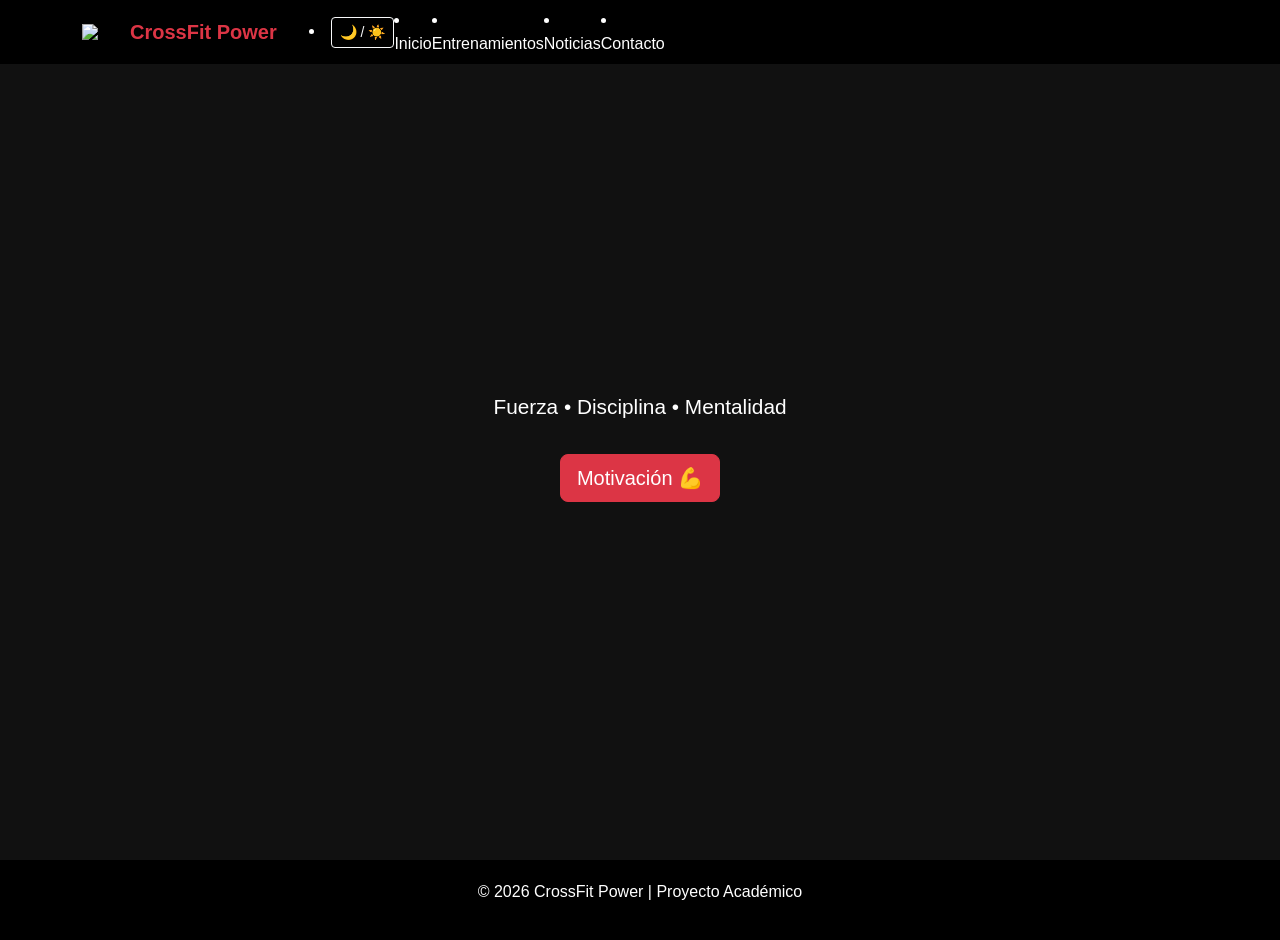
==== index.html @ 9956ff05 "Version1" ====
<!DOCTYPE html>
<html lang="es">
<head>
    <meta charset="UTF-8">
    <title>CrossFit Power</title>

    <!-- Bootstrap -->
    <link href="https://cdn.jsdelivr.net/npm/bootstrap@5.3.2/dist/css/bootstrap.min.css" rel="stylesheet">

    <!-- jQuery -->
    <script src="https://code.jquery.com/jquery-3.7.1.min.js"></script>

    <!-- Estilos -->
    <link rel="stylesheet" href="css/estilos.css">

    <!-- JS -->
    <script src="js/main.js"></script>

    <!-- AOS Animaciones -->
    <link href="https://unpkg.com/aos@2.3.1/dist/aos.css" rel="stylesheet">

</head>
<script src="https://unpkg.com/aos@2.3.1/dist/aos.js"></script>

<script>
    AOS.init();
</script>

<body>

<!-- Navbar -->
<nav class="navbar navbar-expand-lg navbar-dark bg-black fixed-top">
    <div class="container">

        <a class="navbar-brand d-flex align-items-center" href="index.html">

            <img src="https://cdn-icons-png.flaticon.com/512/2964/2964514.png"
                width="40"
                class="me-2">

            <span class="fw-bold text-danger">CrossFit Power</span>

        </a>

        <button class="navbar-toggler" data-bs-toggle="collapse" data-bs-target="#menu">
            <span class="navbar-toggler-icon"></span>
        </button>

        <div class="collapse navbar-collapse" id="menu">

            <li class="nav-item ms-3">
    <button id="btnTema" class="btn btn-outline-light btn-sm">
        🌙 / ☀️
    </button>
</li>

                <li class="nav-item">
                    <a class="nav-link" href="index.html">Inicio</a>
                </li>

                <li class="nav-item">
                    <a class="nav-link" href="entrenamientos.html">Entrenamientos</a>
                </li>

                <li class="nav-item">
                    <a class="nav-link" href="noticias.html">Noticias</a>
                </li>

                <li class="nav-item">
                    <a class="nav-link" href="contacto.html">Contacto</a>
                </li>

            </ul>

        </div>

    </div>
</nav>

<!-- Hero -->
<section class="hero">

    <div>

        <h1 data-aos="fade-up">SUPERA TUS LÍMITES</h1>


        <p class="mt-3">
            Fuerza • Disciplina • Mentalidad
        </p>

        <button id="btnMotivar" class="btn btn-danger btn-lg mt-3">
            Motivación 💪
        </button>

    </div>

</section>

<!-- Mensaje -->
<div class="container mt-4">

    <div id="mensaje" class="alert alert-success text-center" style="display:none;">
        🔥 Tu único rival eres tú mismo
    </div>

</div>

<!-- Footer -->
<footer>
    <p>© 2026 CrossFit Power | Proyecto Académico</p>
</footer>

</body>
</html>
---- css/estilos.css ----
body {
    font-family: Arial, sans-serif;
    background-color: #111;
    color: white;
}

/* Banner principal */
.hero {
    background: url("https://images.unsplash.com/photo-1558611848-73f7eb4001a1");
    background-size: cover;
    background-position: center;
    height: 90vh;

    display: flex;
    align-items: center;
    justify-content: center;

    text-align: center;
}

.hero h1 {
    font-size: 3.5rem;
    font-weight: bold;
}

.hero p {
    font-size: 1.3rem;
}

/* Cards */
.card {
    background-color: #1c1c1c;
    color: white;
    border: none;
    transition: transform 0.3s;
}

.card:hover {
    transform: scale(1.05);
}

/* Footer */
footer {
    background-color: black;
    padding: 20px;
    text-align: center;
    margin-top: 50px;
}

/* ====== MODO CLARO ====== */

body.light-mode {
    background-color: #f5f5f5;
    color: #111;
}

body.light-mode .card {
    background-color: white;
    color: black;
}

body.light-mode footer {
    background-color: #ddd;
    color: black;
}

body.light-mode .navbar {
    background-color: #ffffff !important;
}

body.light-mode .nav-link,
body.light-mode .navbar-brand span {
    color: black !important;
}
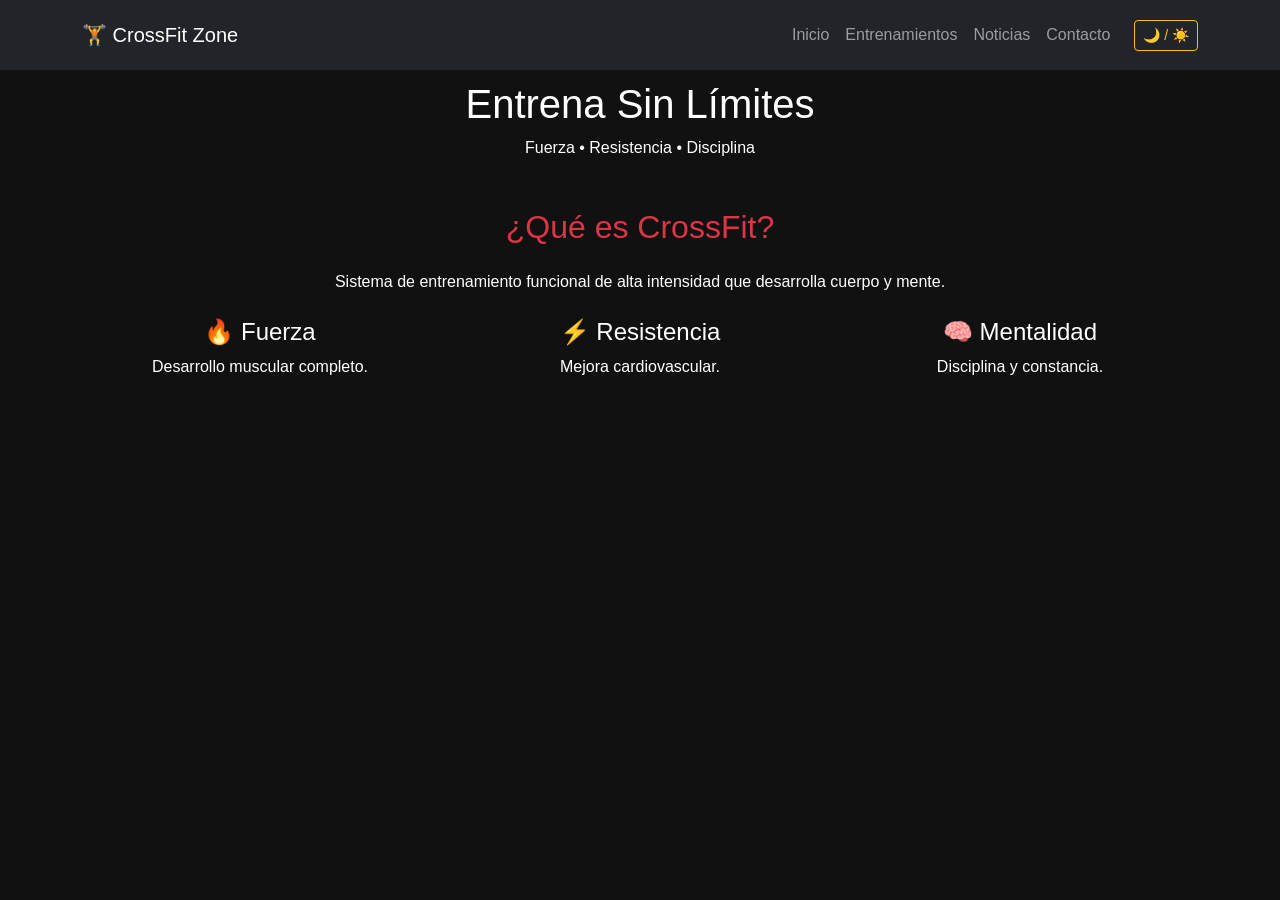
==== commit 4e233113: "Version2" ====
--- a/index.html
+++ b/index.html
@@ -1,115 +1,107 @@
 <!DOCTYPE html>
 <html lang="es">
 <head>
-    <meta charset="UTF-8">
-    <title>CrossFit Power</title>
+<meta charset="UTF-8">
+<title>CrossFit Zone - Inicio</title>
 
-    <!-- Bootstrap -->
-    <link href="https://cdn.jsdelivr.net/npm/bootstrap@5.3.2/dist/css/bootstrap.min.css" rel="stylesheet">
+<link href="https://cdn.jsdelivr.net/npm/bootstrap@5.3.2/dist/css/bootstrap.min.css" rel="stylesheet">
+<link href="https://unpkg.com/aos@2.3.1/dist/aos.css" rel="stylesheet">
 
-    <!-- jQuery -->
-    <script src="https://code.jquery.com/jquery-3.7.1.min.js"></script>
-
-    <!-- Estilos -->
-    <link rel="stylesheet" href="css/estilos.css">
-
-    <!-- JS -->
-    <script src="js/main.js"></script>
-
-    <!-- AOS Animaciones -->
-    <link href="https://unpkg.com/aos@2.3.1/dist/aos.css" rel="stylesheet">
-
+<link rel="stylesheet" href="css/estilos.css">
 </head>
-<script src="https://unpkg.com/aos@2.3.1/dist/aos.js"></script>
-
-<script>
-    AOS.init();
-</script>
 
 <body>
 
-<!-- Navbar -->
-<nav class="navbar navbar-expand-lg navbar-dark bg-black fixed-top">
-    <div class="container">
+<!-- NAVBAR -->
+<nav class="navbar navbar-expand-lg navbar-dark bg-dark fixed-top">
+<div class="container">
 
-        <a class="navbar-brand d-flex align-items-center" href="index.html">
+<a class="navbar-brand" href="index.html">
+🏋️ CrossFit Zone
+</a>
 
-            <img src="https://cdn-icons-png.flaticon.com/512/2964/2964514.png"
-                width="40"
-                class="me-2">
+<button class="navbar-toggler" data-bs-toggle="collapse" data-bs-target="#menu">
+<span class="navbar-toggler-icon"></span>
+</button>
 
-            <span class="fw-bold text-danger">CrossFit Power</span>
+<div class="collapse navbar-collapse" id="menu">
 
-        </a>
+<ul class="navbar-nav ms-auto">
 
-        <button class="navbar-toggler" data-bs-toggle="collapse" data-bs-target="#menu">
-            <span class="navbar-toggler-icon"></span>
-        </button>
-
-        <div class="collapse navbar-collapse" id="menu">
-
-            <li class="nav-item ms-3">
-    <button id="btnTema" class="btn btn-outline-light btn-sm">
-        🌙 / ☀️
-    </button>
+<li class="nav-item">
+<a class="nav-link" href="index.html">Inicio</a>
 </li>
 
-                <li class="nav-item">
-                    <a class="nav-link" href="index.html">Inicio</a>
-                </li>
+<li class="nav-item">
+<a class="nav-link" href="entrenamientos.html">Entrenamientos</a>
+</li>
 
-                <li class="nav-item">
-                    <a class="nav-link" href="entrenamientos.html">Entrenamientos</a>
-                </li>
+<li class="nav-item">
+<a class="nav-link" href="noticias.html">Noticias</a>
+</li>
 
-                <li class="nav-item">
-                    <a class="nav-link" href="noticias.html">Noticias</a>
-                </li>
+<li class="nav-item">
+<a class="nav-link" href="contacto.html">Contacto</a>
+</li>
 
-                <li class="nav-item">
-                    <a class="nav-link" href="contacto.html">Contacto</a>
-                </li>
+</ul>
 
-            </ul>
+<button id="btnTema" class="btn btn-outline-warning btn-sm ms-3">
+🌙 / ☀️
+</button>
 
-        </div>
-
-    </div>
+</div>
+</div>
 </nav>
 
-<!-- Hero -->
-<section class="hero">
+<!-- BANNER -->
+<header class="banner text-center text-white">
+<h1 data-aos="fade-down">Entrena Sin Límites</h1>
+<p data-aos="fade-up">Fuerza • Resistencia • Disciplina</p>
+</header>
 
-    <div>
+<!-- CONTENIDO -->
+<section class="container my-5" data-aos="fade-up">
 
-        <h1 data-aos="fade-up">SUPERA TUS LÍMITES</h1>
+<h2 class="text-center text-danger mb-4">
+¿Qué es CrossFit?
+</h2>
 
+<p class="text-center">
+Sistema de entrenamiento funcional de alta intensidad
+que desarrolla cuerpo y mente.
+</p>
 
-        <p class="mt-3">
-            Fuerza • Disciplina • Mentalidad
-        </p>
+<div class="row mt-4">
 
-        <button id="btnMotivar" class="btn btn-danger btn-lg mt-3">
-            Motivación 💪
-        </button>
+<div class="col-md-4 text-center">
+<h4>🔥 Fuerza</h4>
+<p>Desarrollo muscular completo.</p>
+</div>
 
-    </div>
+<div class="col-md-4 text-center">
+<h4>⚡ Resistencia</h4>
+<p>Mejora cardiovascular.</p>
+</div>
+
+<div class="col-md-4 text-center">
+<h4>🧠 Mentalidad</h4>
+<p>Disciplina y constancia.</p>
+</div>
+
+</div>
 
 </section>
 
-<!-- Mensaje -->
-<div class="container mt-4">
+<!-- SCRIPTS -->
+<script src="https://code.jquery.com/jquery-3.7.1.min.js"></script>
+<script src="https://cdn.jsdelivr.net/npm/bootstrap@5.3.2/dist/js/bootstrap.bundle.min.js"></script>
+<script src="https://unpkg.com/aos@2.3.1/dist/aos.js"></script>
+<script src="js/main.js"></script>
 
-    <div id="mensaje" class="alert alert-success text-center" style="display:none;">
-        🔥 Tu único rival eres tú mismo
-    </div>
-
-</div>
-
-<!-- Footer -->
-<footer>
-    <p>© 2026 CrossFit Power | Proyecto Académico</p>
-</footer>
+<script>
+AOS.init();
+</script>
 
 </body>
 </html>
--- a/css/estilos.css
+++ b/css/estilos.css
@@ -72,3 +72,12 @@
 body.light-mode .navbar-brand span {
     color: black !important;
 }
+/* Espacio para el navbar */
+.navbar {
+    padding: 15px 30px;
+}
+
+/* Separación del contenido */
+body {
+    padding-top: 80px;
+}
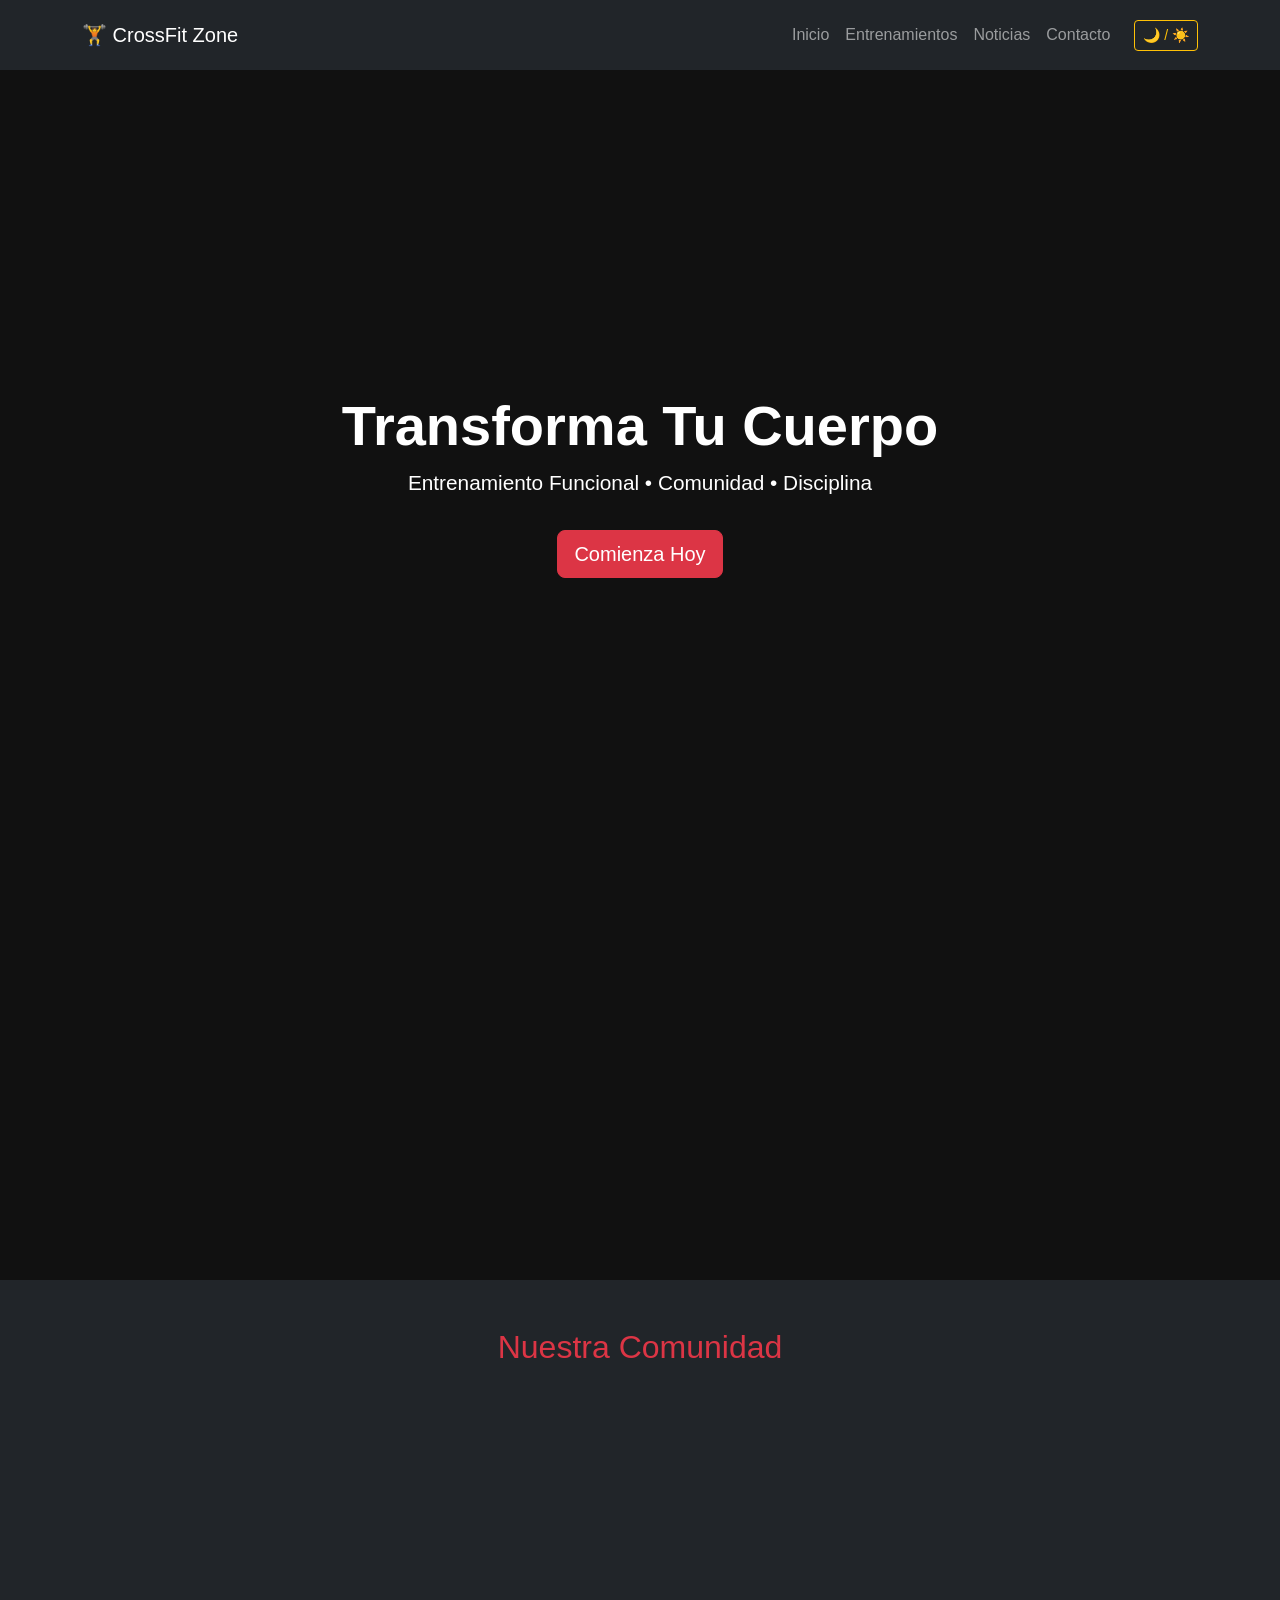
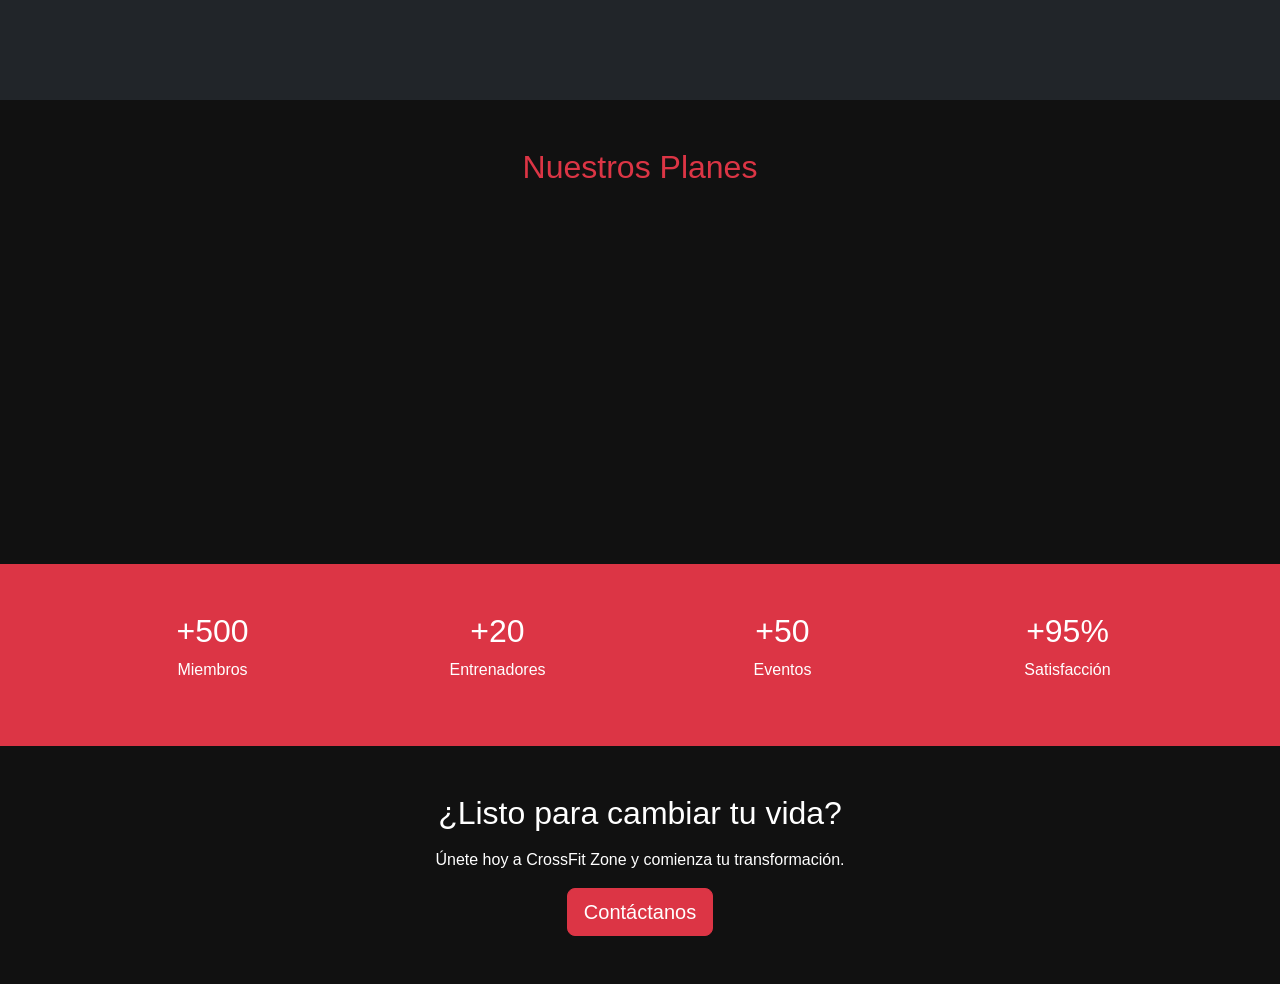
==== commit 984ce19d: "Version final" ====
--- a/index.html
+++ b/index.html
@@ -54,44 +54,263 @@
 </div>
 </nav>
 
-<!-- BANNER -->
-<header class="banner text-center text-white">
-<h1 data-aos="fade-down">Entrena Sin Límites</h1>
-<p data-aos="fade-up">Fuerza • Resistencia • Disciplina</p>
+<!-- HERO -->
+<header class="hero">
+
+<div class="hero-overlay"></div>
+
+<div class="hero-content text-center">
+
+<h1 data-aos="fade-down">
+Transforma Tu Cuerpo
+</h1>
+
+<p data-aos="fade-up">
+Entrenamiento Funcional • Comunidad • Disciplina
+</p>
+
+<a href="entrenamientos.html" class="btn btn-danger btn-lg mt-3">
+Comienza Hoy
+</a>
+
+</div>
+
 </header>
 
-<!-- CONTENIDO -->
-<section class="container my-5" data-aos="fade-up">
-
-<h2 class="text-center text-danger mb-4">
-¿Qué es CrossFit?
+
+<!-- SOBRE NOSOTROS -->
+<section class="container my-5">
+
+<div class="row align-items-center">
+
+<div class="col-md-6" data-aos="fade-right">
+
+<img src="https://images.unsplash.com/photo-1534438327276-14e5300c3a48?auto=format&fit=crop&w=900&q=80"
+class="img-fluid rounded shadow">
+
+</div>
+
+<div class="col-md-6" data-aos="fade-left">
+
+<h2 class="text-danger mb-3">
+¿Quiénes Somos?
 </h2>
 
-<p class="text-center">
-Sistema de entrenamiento funcional de alta intensidad
-que desarrolla cuerpo y mente.
+<p>
+CrossFit Zone es un centro de alto rendimiento enfocado
+en el desarrollo físico, mental y emocional.
 </p>
 
-<div class="row mt-4">
-
-<div class="col-md-4 text-center">
-<h4>🔥 Fuerza</h4>
-<p>Desarrollo muscular completo.</p>
-</div>
-
-<div class="col-md-4 text-center">
-<h4>⚡ Resistencia</h4>
-<p>Mejora cardiovascular.</p>
-</div>
-
-<div class="col-md-4 text-center">
-<h4>🧠 Mentalidad</h4>
-<p>Disciplina y constancia.</p>
-</div>
-
-</div>
-
-</section>
+<p>
+Contamos con entrenadores certificados, programas
+personalizados y una comunidad que impulsa tu crecimiento.
+</p>
+
+<ul>
+<li>✔ Entrenamiento funcional</li>
+<li>✔ Rutinas personalizadas</li>
+<li>✔ Seguimiento profesional</li>
+<li>✔ Instalaciones modernas</li>
+</ul>
+
+</div>
+
+</div>
+
+</section>
+
+
+<!-- GALERÍA -->
+<section class="bg-dark text-white py-5">
+
+<div class="container">
+
+<h2 class="text-center mb-5 text-danger">
+Nuestra Comunidad
+</h2>
+
+<div class="row g-4">
+
+<div class="col-md-4" data-aos="zoom-in">
+    <img src="img/1.avif"
+    class="img-fluid rounded shadow">
+</div>
+
+<div class="col-md-4" data-aos="zoom-in">
+    <img src="img/2.avif"
+    class="img-fluid rounded shadow">
+</div>
+<div class="col-md-4" data-aos="zoom-in">
+    <img src="img/3.avif"
+    class="img-fluid rounded shadow">
+</div>
+
+
+
+</div>
+
+</div>
+
+</section>
+
+
+<!-- PLANES -->
+<section class="container my-5">
+
+<h2 class="text-center text-danger mb-5">
+Nuestros Planes
+</h2>
+
+<div class="row">
+
+<div class="col-md-4" data-aos="flip-left">
+
+<div class="card shadow text-center">
+
+<div class="card-body">
+
+<h4>Básico</h4>
+
+<h2 class="text-danger">₡25.000</h2>
+
+<p>/ mes</p>
+
+<ul class="list-unstyled">
+
+<li>✔ 3 días / semana</li>
+<li>✔ Rutinas grupales</li>
+<li>✔ Asesoría básica</li>
+
+</ul>
+
+<button class="btn btn-outline-danger">
+Elegir
+</button>
+
+</div>
+
+</div>
+
+</div>
+
+
+<div class="col-md-4" data-aos="flip-left">
+
+<div class="card shadow text-center border-danger">
+
+<div class="card-body">
+
+<h4>Pro</h4>
+
+<h2 class="text-danger">₡40.000</h2>
+
+<p>/ mes</p>
+
+<ul class="list-unstyled">
+
+<li>✔ 5 días / semana</li>
+<li>✔ Rutinas personalizadas</li>
+<li>✔ Nutrición básica</li>
+
+</ul>
+
+<button class="btn btn-danger">
+Elegir
+</button>
+
+</div>
+
+</div>
+
+</div>
+
+
+<div class="col-md-4" data-aos="flip-left">
+
+<div class="card shadow text-center">
+
+<div class="card-body">
+
+<h4>Elite</h4>
+
+<h2 class="text-danger">₡55.000</h2>
+
+<p>/ mes</p>
+
+<ul class="list-unstyled">
+
+<li>✔ Acceso ilimitado</li>
+<li>✔ Coach personal</li>
+<li>✔ Plan nutricional</li>
+
+</ul>
+
+<button class="btn btn-outline-danger">
+Elegir
+</button>
+
+</div>
+
+</div>
+
+</div>
+
+</div>
+
+</section>
+
+
+<!-- ESTADÍSTICAS -->
+<section class="bg-danger text-white py-5">
+
+<div class="container text-center">
+
+<div class="row">
+
+<div class="col-md-3">
+<h2>+500</h2>
+<p>Miembros</p>
+</div>
+
+<div class="col-md-3">
+<h2>+20</h2>
+<p>Entrenadores</p>
+</div>
+
+<div class="col-md-3">
+<h2>+50</h2>
+<p>Eventos</p>
+</div>
+
+<div class="col-md-3">
+<h2>+95%</h2>
+<p>Satisfacción</p>
+</div>
+
+</div>
+
+</div>
+
+</section>
+
+
+<!-- CTA FINAL -->
+<section class="container my-5 text-center">
+
+<h2 class="mb-3">
+¿Listo para cambiar tu vida?
+</h2>
+
+<p>
+Únete hoy a CrossFit Zone y comienza tu transformación.
+</p>
+
+<a href="contacto.html" class="btn btn-lg btn-danger">
+Contáctanos
+</a>
+
+</section>
+
 
 <!-- SCRIPTS -->
 <script src="https://code.jquery.com/jquery-3.7.1.min.js"></script>
